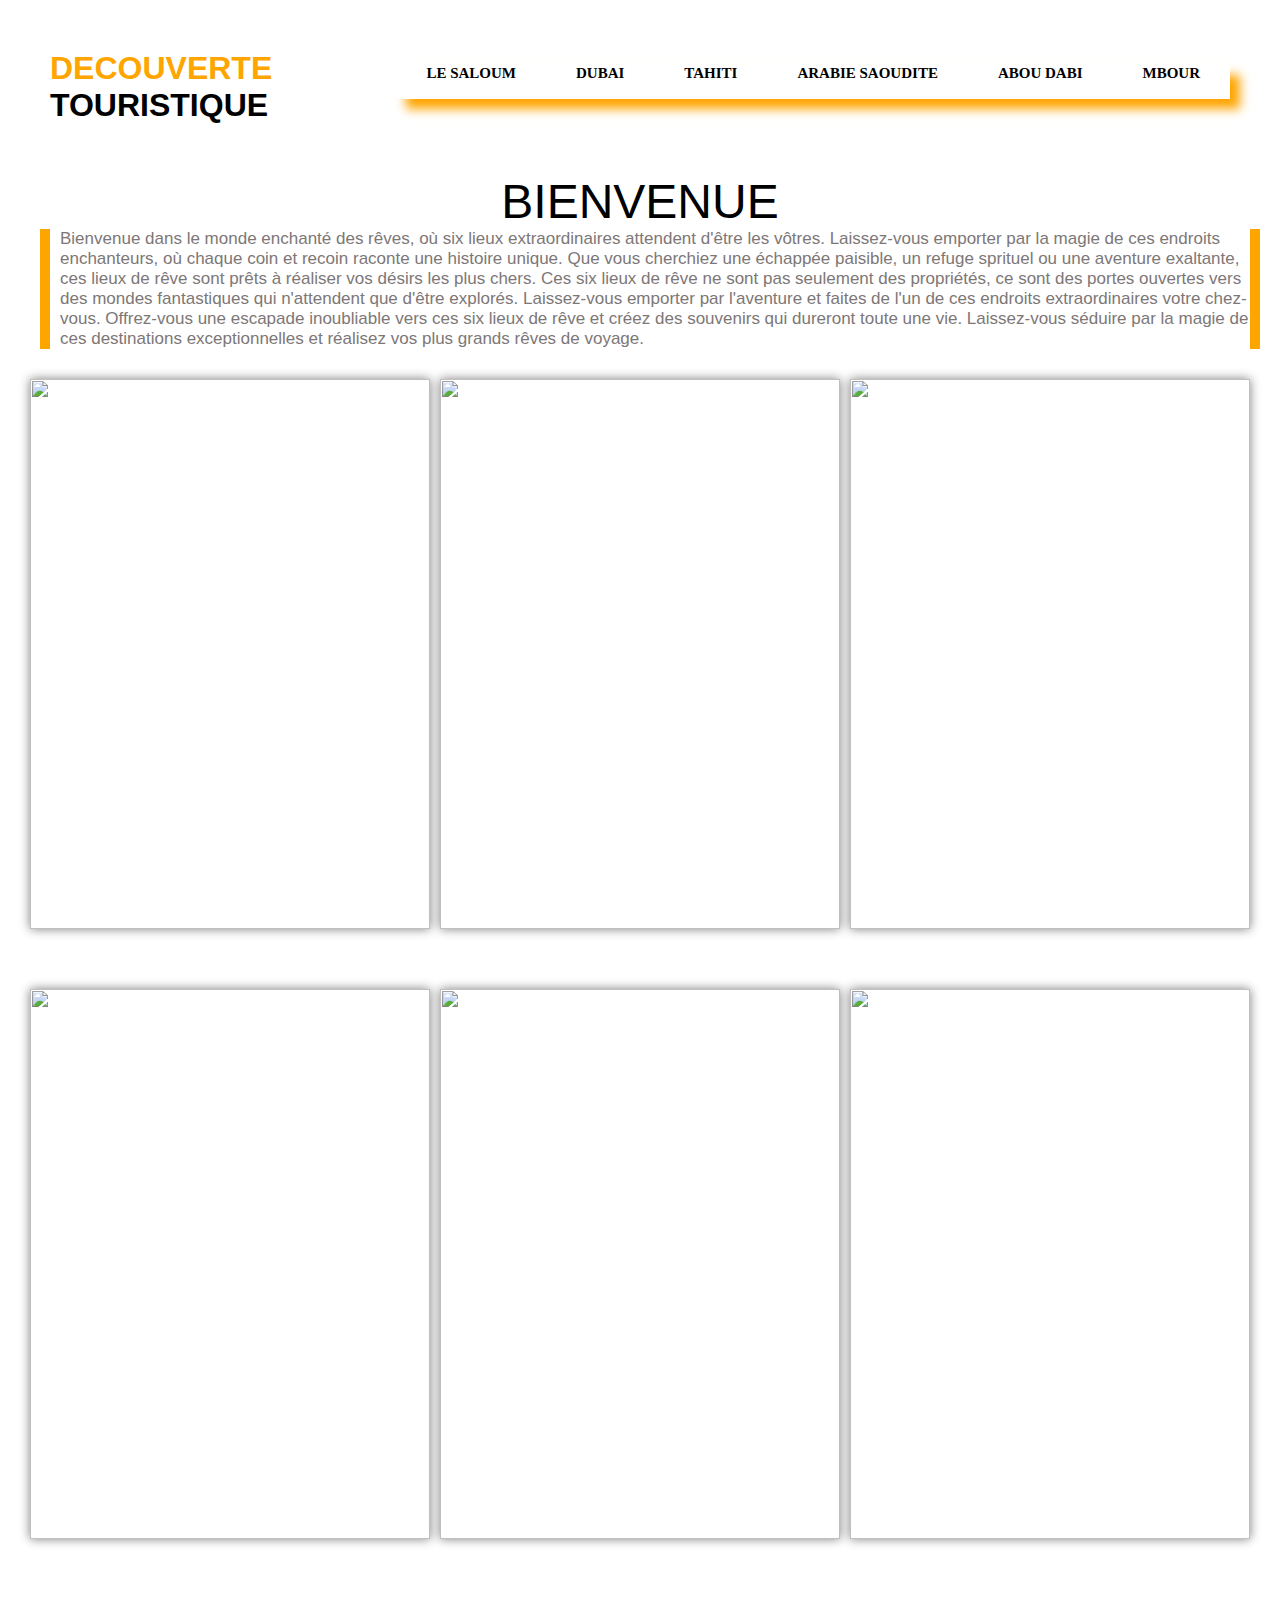
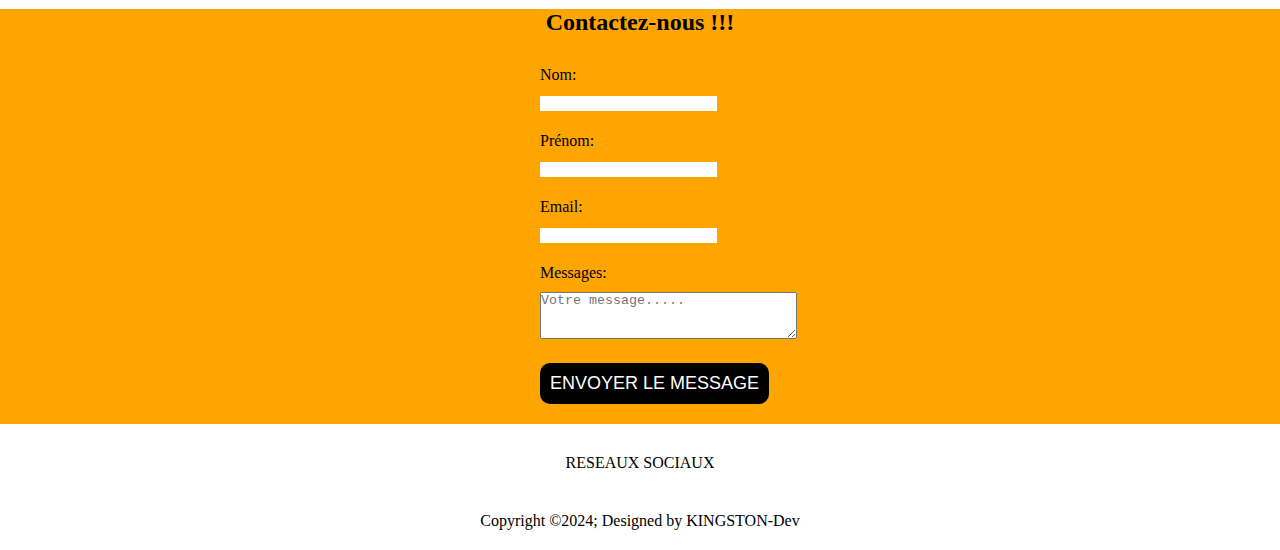
==== index.html @ e066a93c "Update index.html" ====
<!DOCTYPE html>
<html lang="en">
<head>
    <meta charset="UTF-8">
    <meta name="viewport" content="width=device-width, initial-scale=1.0">
    <title>index</title>
    <link rel="stylesheet" href="https://cdnjs.cloudflare.com/ajax/libs/font-awesome/6.5.1/css/all.min.css" 
    integrity="sha512-DTOQO9RWCH3ppGqcWaEA1BIZOC6xxalwEsw9c2QQeAIftl+Vegovlnee1c9QX4TctnWMn13TZye+giMm8e2LwA==" 
    crossorigin="anonymous" referrerpolicy="no-referrer" />
    <link rel="stylesheet" href="style.css">
</head>
<body>
    <header class="navbar">
        <a href="index.html" class="logo">DECOUVERTE <br/> <span class="TOURISTIQUE">TOURISTIQUE</span></a>
        <div class="navlink">
            <ul>
                <li>
                    <a href="saloum.html" class="link">LE SALOUM</a>
                </li>
                <li>
                    <a href="Dubai.html" class="link">DUBAI</a>
                </li>
                <li>
                    <a href="Tahiti.html" class="link">TAHITI</a>
                </li>
                <li>
                    <a href="Arabie Saoudite.html" class="link">ARABIE SAOUDITE</a>
                </li>
                <li>
                    <a href="Abu Dabi.html" class="link">ABOU DABI</a>
                </li>
                <li>
                    <a href="Mbour.html" class="link">MBOUR</a>
                </li>
            </ul>
        </div>
    </header>
    <main>
        <div class="navtext">BIENVENUE</div>
        <div class="welcometexte">
            <div class="barre2"></div>
            <div class="texte">
                <p>Bienvenue dans le monde enchanté des rêves, où six lieux extraordinaires attendent d'être les vôtres. 
                    Laissez-vous emporter par la magie de ces endroits enchanteurs, 
                    où chaque coin et recoin raconte une histoire unique. 
                    Que vous cherchiez une échappée paisible, 
                    un refuge sprituel ou une aventure exaltante, 
                    ces lieux de rêve sont prêts à réaliser vos désirs les plus chers. 
                    Ces six lieux de rêve ne sont pas seulement des propriétés, 
                    ce sont des portes ouvertes vers des mondes fantastiques qui n'attendent que d'être explorés. 
                    Laissez-vous emporter par l'aventure et faites de l'un de ces endroits extraordinaires votre chez-vous. 
                    Offrez-vous une escapade inoubliable vers ces six lieux de rêve et créez des souvenirs qui dureront toute une vie. 
                    Laissez-vous séduire par la magie de ces destinations exceptionnelles et réalisez vos plus grands rêves de voyage.
                </p>    
            </div>
            <div class="barre3"></div>
        </div>
        <div class="photo">
            <div class="grid">
                <div>
                    <img src="Indice/A beautiful day.jpeg" class="photo1" alt="">
                    <div class="content">
                        <h2>ABOU DABI</h2>
                        <p>Abou Dabi, capitale des Émirats arabes unis, est située sur une île du golfe Arabo-Persique. 
                            Son rôle dans l'exportation de pétrole et le commerce se reflète dans les tours modernes 
                            et les immenses centres commerciaux de son paysage urbain, 
                            notamment l'Abu Dhabi Mall et le Marina Mall. 
                            Abritée sous des dômes en marbre blanc, 
                            la vaste mosquée Cheikh Zayed offre un grand tapis persan, 
                            des lustres en cristal et une capacité de 41 000 fidèles.
                        </p>
                        <button>
                            <a href="Abu Dabi.html" class="btn"><strong>Voir Plus</strong></a>
                        </button>
                    </div>
                </div>
                <div>
                    <img src="Images et videos/Index/Dubai cityscape.jpeg" alt="">
                    <div class="content2">
                        <h2>DUBAI</h2>
                        <p>Dubaï est une ville et un émirat des Émirats arabes unis réputé pour son shopping de luxe, 
                            son architecture ultramoderne et sa vie nocturne animée. La Burj Khalifa, tour de 830 mètres de haut, 
                            domine le paysage urbain parsemé de gratte-ciel. 
                            À son pied, la fontaine de Dubaï présente des jets et des lumières synchronisés avec de la musique. 
                            Atlantis, The Palm est un hôtel comprenant parcs aquatiques avec animaux marins situé au large, 
                            sur des îles artificielle.
                        </p>
                        <button>
                            <a href="Dubai.html" class="btn"><strong>Voir Plus</strong></a>
                        </button>
                    </div>
                </div>
                <div>
                    <img src="Images et videos/Index/Le Saly Hotel & Hotel Club Filaos.jpeg" alt="">
                        <div class="content3">
                            <h2>MBOUR</h2>
                            <p>Mbour, ou M'bour, est une ville de l'Ouest du Sénégal, 
                                située sur la Petite-Côte, à environ 80 km au sud de Dakar et limitrophe de la station balnéaire de Saly. 
                                Elle est le chef-lieu du département de M'bour.
                            </p>
                            <button>
                                <a href="Mbour.html" class="btn"><strong>Voir Plus</strong></a>
                            </button>
                        </div>
                </div>
            </div>
            <div class="grid">
                    <img src="Images et videos/Index/Nuku Hiva, Tahiti, French Polynesia.jpeg" alt="">
                        <div class="content4">
                            <h2>TAHITI</h2>
                            <p>
                                Tahiti est la plus grande île de la Polynésie française, archipel du sud de l'océan Pacifique. 
                                En forme de 8, elle est composée de deux parties : 
                                Tahiti Nui (la plus grande section située à l'ouest) et Tahiti Iti (la péninsule à l'est). 
                                Avec ses plages de sable noir, ses lagons, ses chutes d'eau et ses 2 volcans éteints, 
                                l'île est une destination populaire pour les vacances. 
                                ²Découverte par le capitaine James Cook au XVIIIe siècle, 
                                elle apparaît sur de nombreux tableaux du peintre français Paul Gauguin.
                            </p>
                            <button>
                                <a href="Tahiti.html" class="btn"><strong>Voir Plus</strong></a>
                            </button>
                        </div>
                <div>
                    <img src="Images et videos/Index/Places to visit in Saudi Arabia - 15-day itinerary - Against the Compass.jpeg" alt="">
                    <div class="content5">
                        <h2>ARABIE SAOUDITE</h2>
                        <p>
                            L'Arabie saoudite est un pays désertique qui inclut la majeure partie de la péninsule arabique. 
                            Il est bordé par la mer Rouge et le golfe Persique (Arabique). Berceau de l'Islam, le pays comprend les 2 mosquées les plus sacrées de cette religion : 
                            la Masjid al-Harâm, à La Mecque, destination du pèlerinage annuel du hadj, et l'Al-Masjid Al-Nabawi, à Médine, où repose le prophète Mohammed. 
                            Riyad, la capitale, est une métropole dotée de nombreux gratte-cie
                        </p>
                        <button>
                            <a href="Arabie Saoudite.html" class="btn"><strong>Voir Plus</strong></a>
                        </button>
                    </div>
                </div>
                <div>
                    <img src="Images et videos/Index/Photo by Anton Lecock on Unsplash.jpeg" alt="">
                    <div class="content6">
                        <h2>LE SALOUM</h2>
                        <p>
                            La région naturelle du Sine-Saloum se trouve au Sénégal, au nord de l'enclave gambienne et au sud de la Petite-Côte. 
                            Le parc national du Sine-Saloum s'étend autour du delta formé par la confluence des fleuves Sine et Saloum, 
                            et des bras de mer d'eau salée qui s'étendent dans les terres intérieures.
                        </p>
                        <button>
                            <a href="saloum.html" class="btn"><strong>Voir Plus</strong></a>
                        </button>
                    </div>
                </div>
            </div>
        </div>
    </main>
    <footer>
        <div class="Formulaire">
            <h2 class="enteteform">Contactez-nous !!!</h2>
            <form action="">
                <div class="divsecond">
                    <label for="">Nom:</label>
                    <input type="text" required>
                </div>
                <div class="divsecond">
                    <label for="">Prénom:</label>
                    <input type="text" required>
                </div>
                <div class="divsecond">
                    <label for="">Email:</label>
                    <input type="email" name="" id="" required>
                </div>
                <div class="divsecond"> 
                    <label for="">Messages:</label>
                    <textarea name="" id="" cols="30" rows="3" placeholder="Votre message....." required></textarea>
                </div>
                <div class="divsecond">
                    <input type="submit" value="ENVOYER LE MESSAGE" class="btnsubmit">
                </div>
            </form>
        </div>
        <div class="contenu-footer">
            <p><span>RESEAUX SOCIAUX</span></p>
            <div class="iconreseauxsociaux">
                <a href=""><i class="fa-brands fa-facebook"></i></a>
                <a href=""><i class="fa-brands fa-instagram"></i></a>
                <a href=""><i class="fa-brands fa-linkedin"></i></a>
            </div>
            <div class="footer">
                <p>
                    Copyright &copy;2024; Designed by <span>KINGSTON-Dev</span>
                </p>
            </div>
        </div>

    </footer>
</body>
</html>
---- style.css ----
*{
    list-style-type: none;
    text-decoration: none;
    margin: 0;
    padding: 0;
}
body{
    background-color: white;
}
.navbar .navlink ul {
    display: flex;
}
.navbar {
    display:flex;
    padding:50px;
    justify-content: space-between;
    width:auto;
    box-sizing: border-box;
}
.navbar .navlink ul li {
    margin: 0 30px;
}
.navlink {
    margin-top: 15px;
    margin-bottom: 25px;
    font-size: 15px;
    box-shadow: 10px 10px 10px orange;
}
.logo{
    font-size: 2em;
    font-weight: bold;
    color:orange;
    font-family: "Prompt",Sans-serif;
}

.TOURISTIQUE{
    color: black;
    font-family: "Prompt",Sans-serif;
}
header a{
    color: black;
}
.navbar ul{
    font-weight: bold;

}
.navtext{
    font-size: 3em;
    font-weight: normal;
    color:black;
    text-align: center;
    font-family: "Prompt",Sans-serif;
}
.link::after {
    content:" ";
    display: block;
    width: 100%;
    height: 5px;
    background-color: orange;
    transform:scale(0);
    transition: transform 0.2s ease-in-out;
}
.link:hover::after{
    transform: scale(1);
}
.grid { 
    display:flex;
    justify-content: center;
    padding-top: 30px;
    gap: 10px;
    border-radius: 20px;
    padding-bottom: 30px;

}
img { 
    width: 400px;
    height: 550px;
    object-fit: cover;
    box-shadow: 0 0 10px gray;
    display: block;
}

.btn{
    color:black;

}
.welcometexte {
    display: flex;
    margin-left: 40px;
    margin-right: 20px;
    font-family: "Prompt",Sans-serif;
}
.barre2 {
    height: 110px;
    border: solid 5px orange;
}
.barre3 {
    height: 110px;
    border: solid 5px orange;
}
.texte {
     margin-left: 10px;
     font-size: 17px;
     color: rgb(125, 119, 119);
}
/* pour image 1 */
.content {
    width: 400px;
    height: 550px;
    top: 275px;
    left: 21px;
    position:absolute;
    background-color: rgb(0,0,0,0.6);
    display: flex;
    justify-content: center;
    align-items: center;
    flex-direction: column;
    opacity: 0;
    transition: 0.6s;
    margin-top: 100px;
    
}
.content h2  {
    font-size: 45px;
    color: wheat;
    margin-bottom: 15px;
    background: none;
}
.content p {
    font-size: 19px;
    color: aliceblue;
    background: none;
    margin-left: 10px;
    margin-bottom: 40px;
}
.content:hover {
    opacity: 1;
}
.content > *{
    transform: translateY(25px);
    transition: transform 0.6s;
}
.content:hover > *{
    transform: translateY(0px);
}

/* pour image 2 */
.content2 {
    width: 400px;
    height: 550px;
    top: 377px;
    left: 432px;
    position:absolute;
    background-color: rgb(0,0,0,0.6);
    display: flex;
    justify-content: center;
    align-items: center;
    flex-direction: column;
    opacity: 0;
     transition: 0.6s;
 }
.content2 h2 {
    font-size: 45px;
    color: wheat;
    margin-bottom: 15px;
    background: none;
}
.content2 p {
    font-size: 19px;
    color: aliceblue;
    background: none;
    margin-left: 10px;
    margin-bottom: 40px;
}
.content2:hover {
    opacity: 1;
}
.content2 > *{
    transform: translateY(25px);
    transition: transform 0.6s;
}
.content2:hover > *{
    transform: translateY(0px);
}

/* Pour image 3 */
.content3 {
    width: 400px;
    height: 550px;
    top: 377px;
    left: 842px;
    position:absolute;
    background-color: rgb(0,0,0,0.6);
    display: flex;
    justify-content: center;
    align-items: center;
    flex-direction: column;
    opacity: 0;
    transition: 0.6s;
 }
.content3 h2 {
    font-size: 45px;
    color: wheat;
    margin-bottom: 15px;
    background: none;
}
.content3 p {
    font-size: 19px;
    color: aliceblue;
    background: none;
    margin-left: 10px;
    margin-bottom: 40px;
}
.content3:hover {
    opacity: 1;
}
.content3 > *{
    transform: translateY(25px);
    transition: transform 0.6s;
}
.content3:hover > *{
    transform: translateY(0px);
}

/* Pour image 4 */
.content4 {
    width: 400px;
    height: 550px;
    top: 988px;
    left: 21px;
    position:absolute;
    background-color: rgb(0,0,0,0.6);
    display: flex;
    justify-content: center;
    align-items: center;
    flex-direction: column;
    opacity: 0;
    transition: 0.6s;
 }
.content4 h2 {
    font-size: 45px;
    color: wheat;
    margin-bottom: 15px;
    background: none;
}
.content4 p {
    font-size: 19px;
    color: aliceblue;
    background: none;
    margin-left: 10px;
    margin-bottom: 40px;
}
.content4:hover {
    opacity: 1;
}
.content4 > *{
    transform: translateY(25px);
    transition: transform 0.6s;
}
.content4:hover > *{
    transform: translateY(0px);
}

/* Pour image 5 */
.content5 {
    width: 400px;
    height: 550px;
    top: 988px;
    left: 432px;
    position:absolute;
    background-color: rgb(0,0,0,0.6);
    display: flex;
    justify-content: center;
    align-items: center;
    flex-direction: column;
    opacity: 0;
    transition: 0.6s;
 }
.content5 h2 {
    font-size: 45px;
    color: wheat;
    margin-bottom: 15px;
    background: none;
    text-align: center;
}
.content5 p {
    font-size: 19px;
    color: aliceblue;
    background: none;
    margin-left: 10px;
    margin-bottom: 40px;
}
.content5:hover {
    opacity: 1;
}
.content5 > *{
    transform: translateY(25px);
    transition: transform 0.6s;
}
.content5:hover > *{
    transform: translateY(0px);
}

/* Pour image 6 */
.content6 {
    width: 400px;
    height: 550px;
    top: 988px;
    left: 842px;
    position:absolute;
    background-color: rgb(0,0,0,0.6);
    display: flex;
    justify-content: center;
    align-items: center;
    flex-direction: column;
    opacity: 0;
    transition: 0.6s;
 }
.content6 h2 {
    font-size: 45px;
    color: wheat;
    margin-bottom: 15px;
    background: none;
}
.content6 p {
    font-size: 19px;
    color: aliceblue;
    background: none;
    margin-left: 10px;
    margin-bottom: 40px;
}
.content6:hover {
    opacity: 1;
}
.content6 > *{
    transform: translateY(25px);
    transition: transform 0.6s;
}
.content6:hover > *{
    transform: translateY(0px);
}

.contenu-footer {
    text-align: center;
}
.iconreseauxsociaux { 
    margin-top: 20px;
    margin-bottom: 20px;
}
.footer{
    padding: 20px;
    background:none;
}
form {
    width: 200px;
    margin: 30px; 
    display: flex;
    margin-left: auto;
    margin-right: auto;
    flex-direction: column;
 }

 
 label{
    margin-bottom: 10px;
    display: block;
    background-color: orange;
     }
.enteteform {
    color:black;
    text-align: center;
    background-color: orange;


}
.Formulaire {
    margin-top: 40px;
    width: 100%;
    background-color: orange;

}
.divsecond {
    background-color: orange;
    padding-bottom: 20px;
}
input {
    border: 0;
}
.btnsubmit {
    border-radius: 10px;
    padding: 10px;
    background-color: black;
    font-size: large;
    color: white;
}







/* style page 1 saloum */


/* style navbar saloum.html */

.link1 {
    color: orange;
    font-style: bold;
}


/* style main */



.titre{
    color:wheat;
    text-align: center;
    padding-top: 100px;
    font-size: 5em;
}
.box1 {
      height: 300px;
      width: 95%;
      box-shadow: 0 0 20px orange;
      background-size: cover;
      background-position:center;
      margin-left:auto;
      margin-right:auto; 
      border-radius: 10px; 
      background-image:url(https://as1.ftcdn.net/v2/jpg/04/55/00/92/1000_F_455009281_TWt0aPhElDmUBmgI645hb6D9dikEoTwe.jpg);
}
.welcometexte1 {
    padding-top: 40px;
      display: flex;
      margin-left: 30px;
      margin-right: 30px;
      font-family: "Prompt",Sans-serif;
      margin-top: 30px;
}
 .barre4 {
      height: 145px;
      border: solid 5px orange; 
       }
.texte1 {
       margin-left: 10px;
       font-size: 17px;
       color:black;
}
.boxvideos1{
    padding-top: 50px;
      display: flex;
    padding-bottom: 100px;
}
.boxtexte1{
      font-size: 20px;
      margin-left: 30px;
      margin-right: 30px;
      margin-top: 30px;
      padding-top:40px;
      padding-bottom: 0px;
      padding-left: 10px;
      padding-right: 10px;
      font-family: "Prompt",Sans-serif;
      background-color: orange;
      border-radius: 10px;
      box-shadow: 0 0 20px;
  
}
video{
      margin-top: 30px;
      max-width: 600px;
      width: 700px;
      box-shadow: 0 0 20px;
      border-radius: 10px;
}



/* Style Page 2  */

.box2 {
    height: 300px;
    width: 95%;
    box-shadow: 0 0 20px orange;
    background-size: cover;
    background-position:bottom;
    margin-left:auto;
    margin-right:auto; 
    border-radius: 10px; 
    background-image: url(https://w.forfun.com/fetch/8a/8af5b1c7c1cd01a9788f42b580a85433.jpeg);
}


.titre2{
    color:wheat;
    text-align: center;
    padding-top: 100px;
    font-size: 7em;
}
.box3 {
    display: flex;
}
.boximg3 {
     box-shadow: 0 0 20px black; 
    border-radius: 20px; 
    object-fit: cover; 
    margin-left: 20px;

}
.boxtexte3{
    font-size: 20px;
    margin-left: 50px;
    margin-right: 30px;
    padding-top:40px;
    padding-bottom: 0px;
    padding-left: 10px;
    padding-right: 10px;
    font-family: "Prompt",Sans-serif;
    background-color: orange;
    border-radius: 10px;
    box-shadow: 0 0 20px;
}

/* Style Page 3 */

.box4 {
    height: 300px;
    width: 95%;
    box-shadow: 0 0 20px orange;
    background-size: cover;
    background-position:center;
    margin-left:auto;
    margin-right:auto; 
    border-radius: 10px; 
    background-image: url(https://lisahomsy.com/wp-content/uploads/2018/11/DJI_0133-1440x959.jpg);

}

/* style page 4 */

.box5 {
    height: 300px;
    width: 95%;
    box-shadow: 0 0 20px orange;
    background-size: cover;
    background-position:bottom;
    margin-left:auto;
    margin-right:auto; 
    border-radius: 10px; 
    background-image: url(https://upload.wikimedia.org/wikipedia/commons/thumb/0/0d/Flag_of_Saudi_Arabia.svg/1200px-Flag_of_Saudi_Arabia.svg.png);

}

/* Style Page 5 */

.box6 {
    height: 300px;
    width: 95%;
    box-shadow: 0 0 20px orange;
    background-size: cover;
    background-position:bottom;
    margin-left:auto;
    margin-right:auto; 
    border-radius: 10px; 
    background-image: url(https://i.pinimg.com/originals/e8/0b/e5/e80be5543b55d72c0aad16faf14bcfc7.jpg);

}

   /* style page 6 */


.box7 {
    height: 300px;
    width: 95%;
    box-shadow: 0 0 20px orange;
    background-size: cover;
    background-position:bottom;
    margin-left:auto;
    margin-right:auto; 
    border-radius: 10px; 
    background-image: url(https://techafrique.startupbrics.com/wp-content/uploads/2016/04/senegal-pirogues.jpg);

}
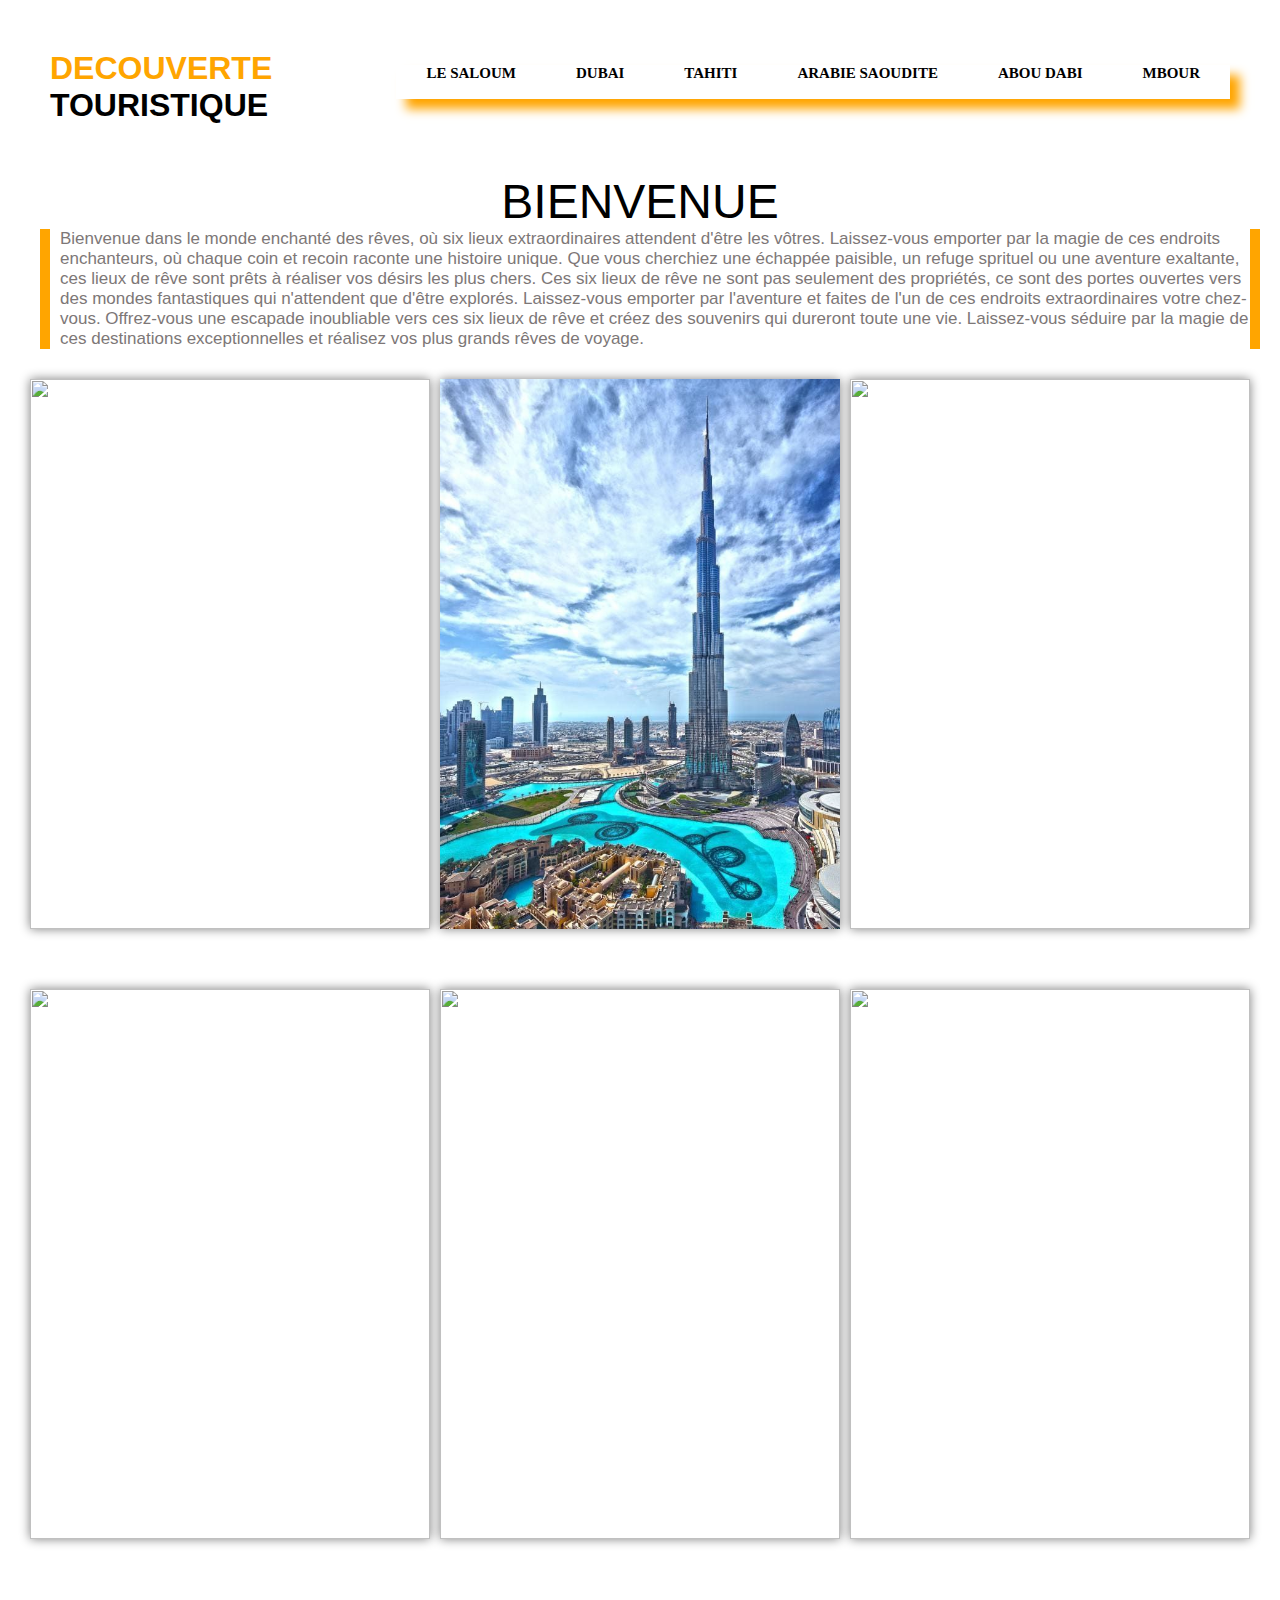
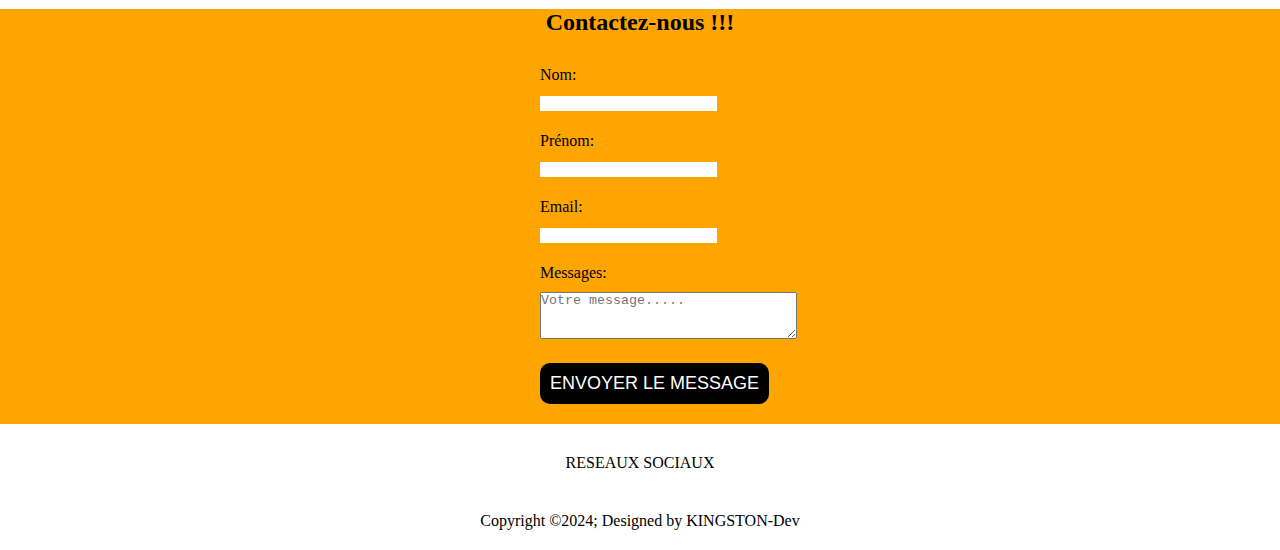
==== commit 586ddd9e: "Update index.html" ====
--- a/index.html
+++ b/index.html
@@ -75,7 +75,7 @@
                     </div>
                 </div>
                 <div>
-                    <img src="Images et videos/Index/Dubai cityscape.jpeg" alt="">
+                    <img src="Index/Dubai cityscape.jpeg" alt="">
                     <div class="content2">
                         <h2>DUBAI</h2>
                         <p>Dubaï est une ville et un émirat des Émirats arabes unis réputé pour son shopping de luxe, 
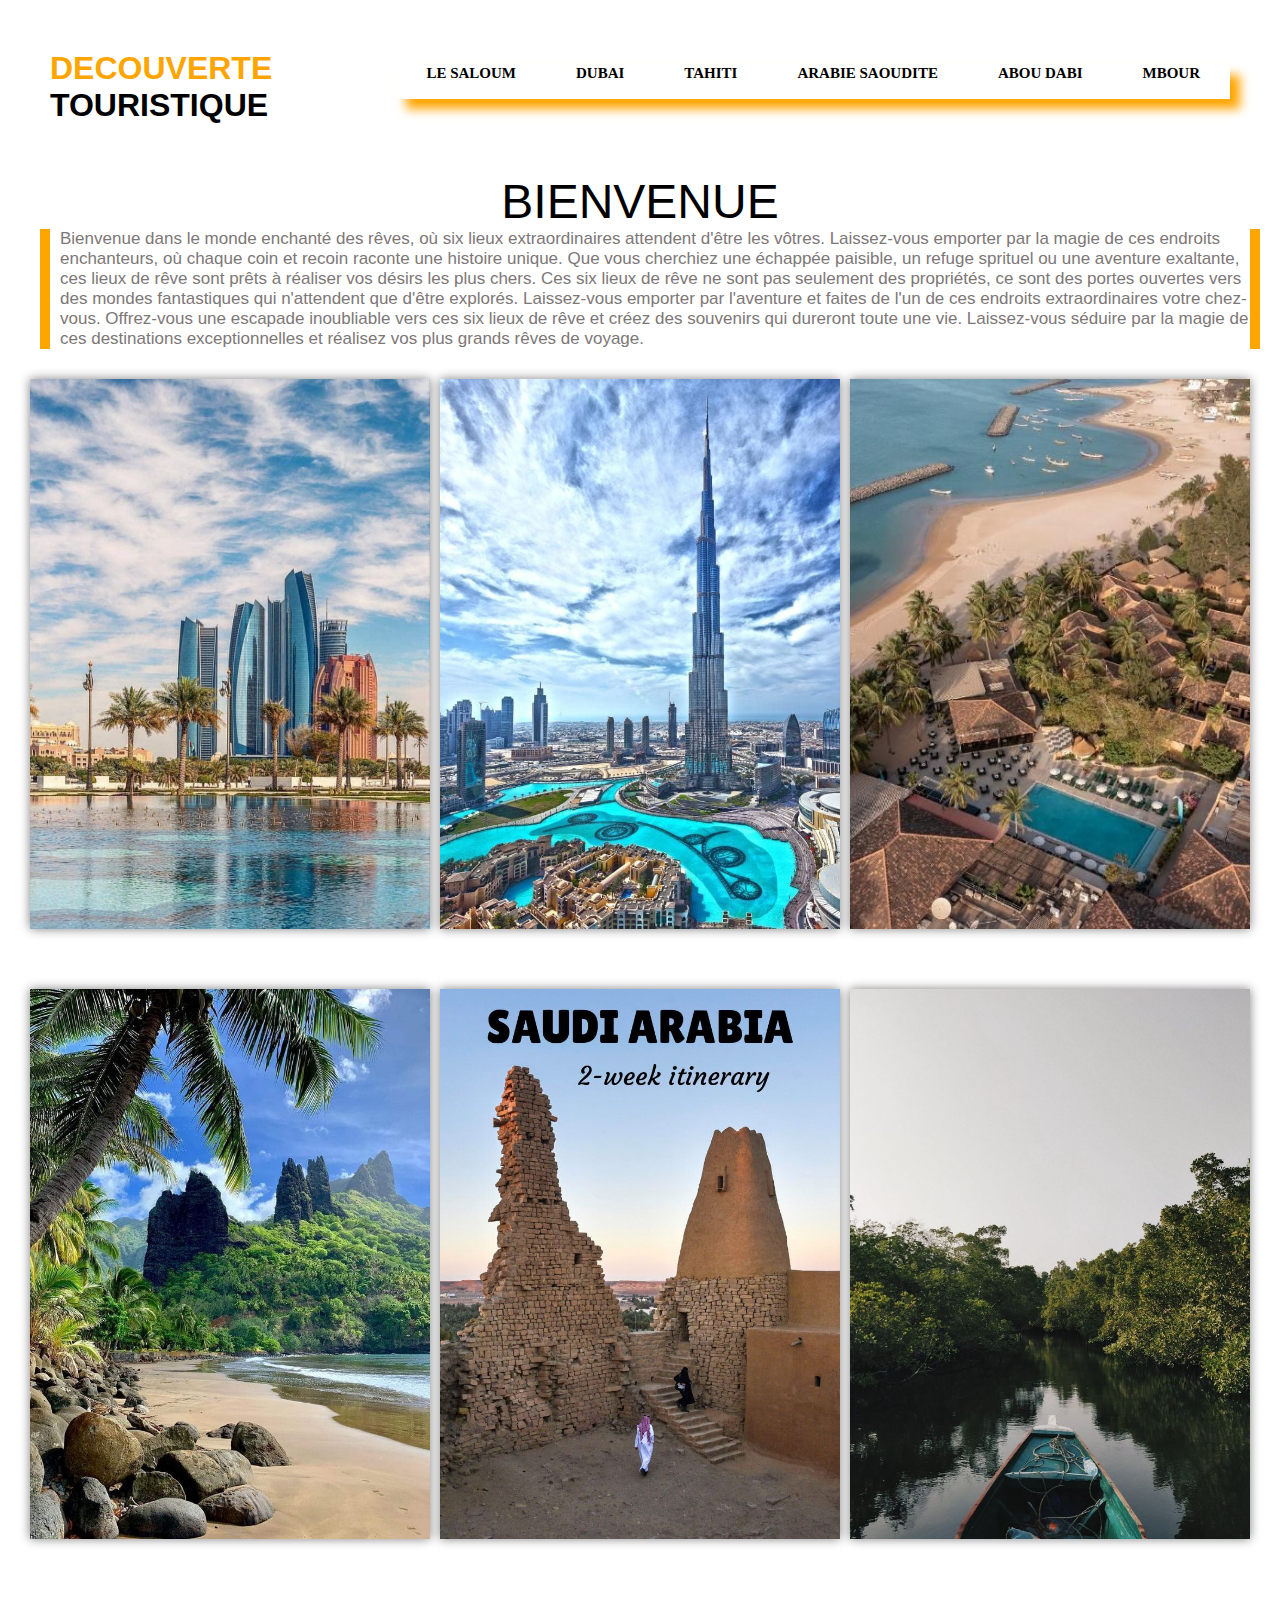
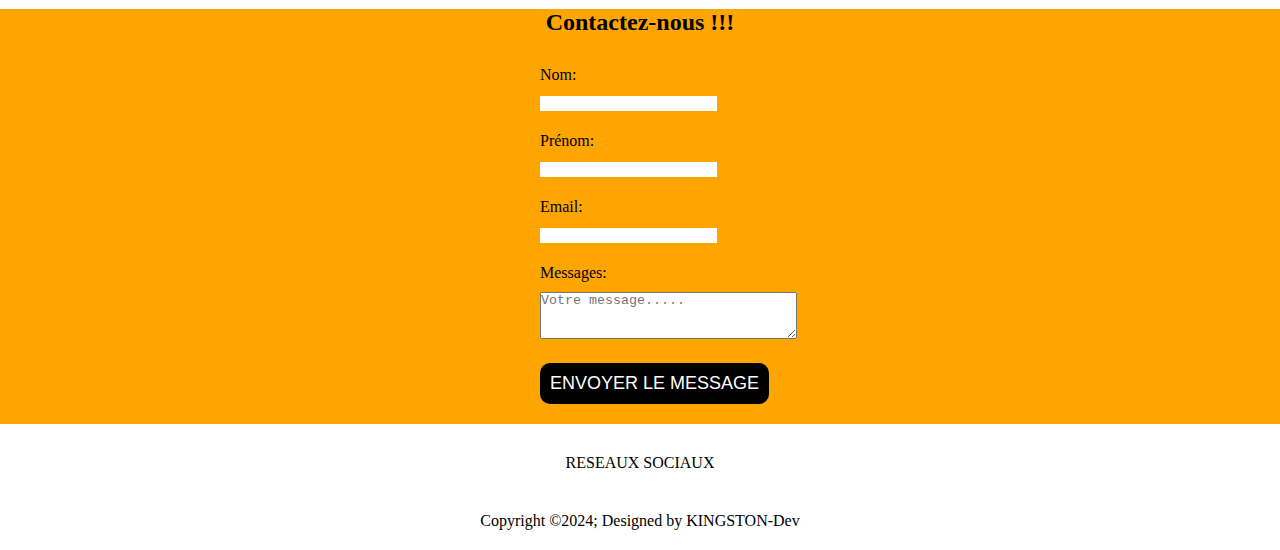
==== commit 9a342efb: "Update index.html" ====
--- a/index.html
+++ b/index.html
@@ -58,7 +58,7 @@
         <div class="photo">
             <div class="grid">
                 <div>
-                    <img src="Indice/A beautiful day.jpeg" class="photo1" alt="">
+                    <img src="Index/A beautiful day.jpeg" class="photo1" alt="">
                     <div class="content">
                         <h2>ABOU DABI</h2>
                         <p>Abou Dabi, capitale des Émirats arabes unis, est située sur une île du golfe Arabo-Persique. 
@@ -91,7 +91,7 @@
                     </div>
                 </div>
                 <div>
-                    <img src="Images et videos/Index/Le Saly Hotel & Hotel Club Filaos.jpeg" alt="">
+                    <img src="Index/Le Saly Hotel & Hotel Club Filaos.jpeg" alt="">
                         <div class="content3">
                             <h2>MBOUR</h2>
                             <p>Mbour, ou M'bour, est une ville de l'Ouest du Sénégal, 
@@ -105,7 +105,7 @@
                 </div>
             </div>
             <div class="grid">
-                    <img src="Images et videos/Index/Nuku Hiva, Tahiti, French Polynesia.jpeg" alt="">
+                    <img src="Index/Nuku Hiva, Tahiti, French Polynesia.jpeg" alt="">
                         <div class="content4">
                             <h2>TAHITI</h2>
                             <p>
@@ -122,7 +122,7 @@
                             </button>
                         </div>
                 <div>
-                    <img src="Images et videos/Index/Places to visit in Saudi Arabia - 15-day itinerary - Against the Compass.jpeg" alt="">
+                    <img src="Index/Places to visit in Saudi Arabia - 15-day itinerary - Against the Compass.jpeg" alt="">
                     <div class="content5">
                         <h2>ARABIE SAOUDITE</h2>
                         <p>
@@ -137,7 +137,7 @@
                     </div>
                 </div>
                 <div>
-                    <img src="Images et videos/Index/Photo by Anton Lecock on Unsplash.jpeg" alt="">
+                    <img src="Index/Photo by Anton Lecock on Unsplash.jpeg" alt="">
                     <div class="content6">
                         <h2>LE SALOUM</h2>
                         <p>
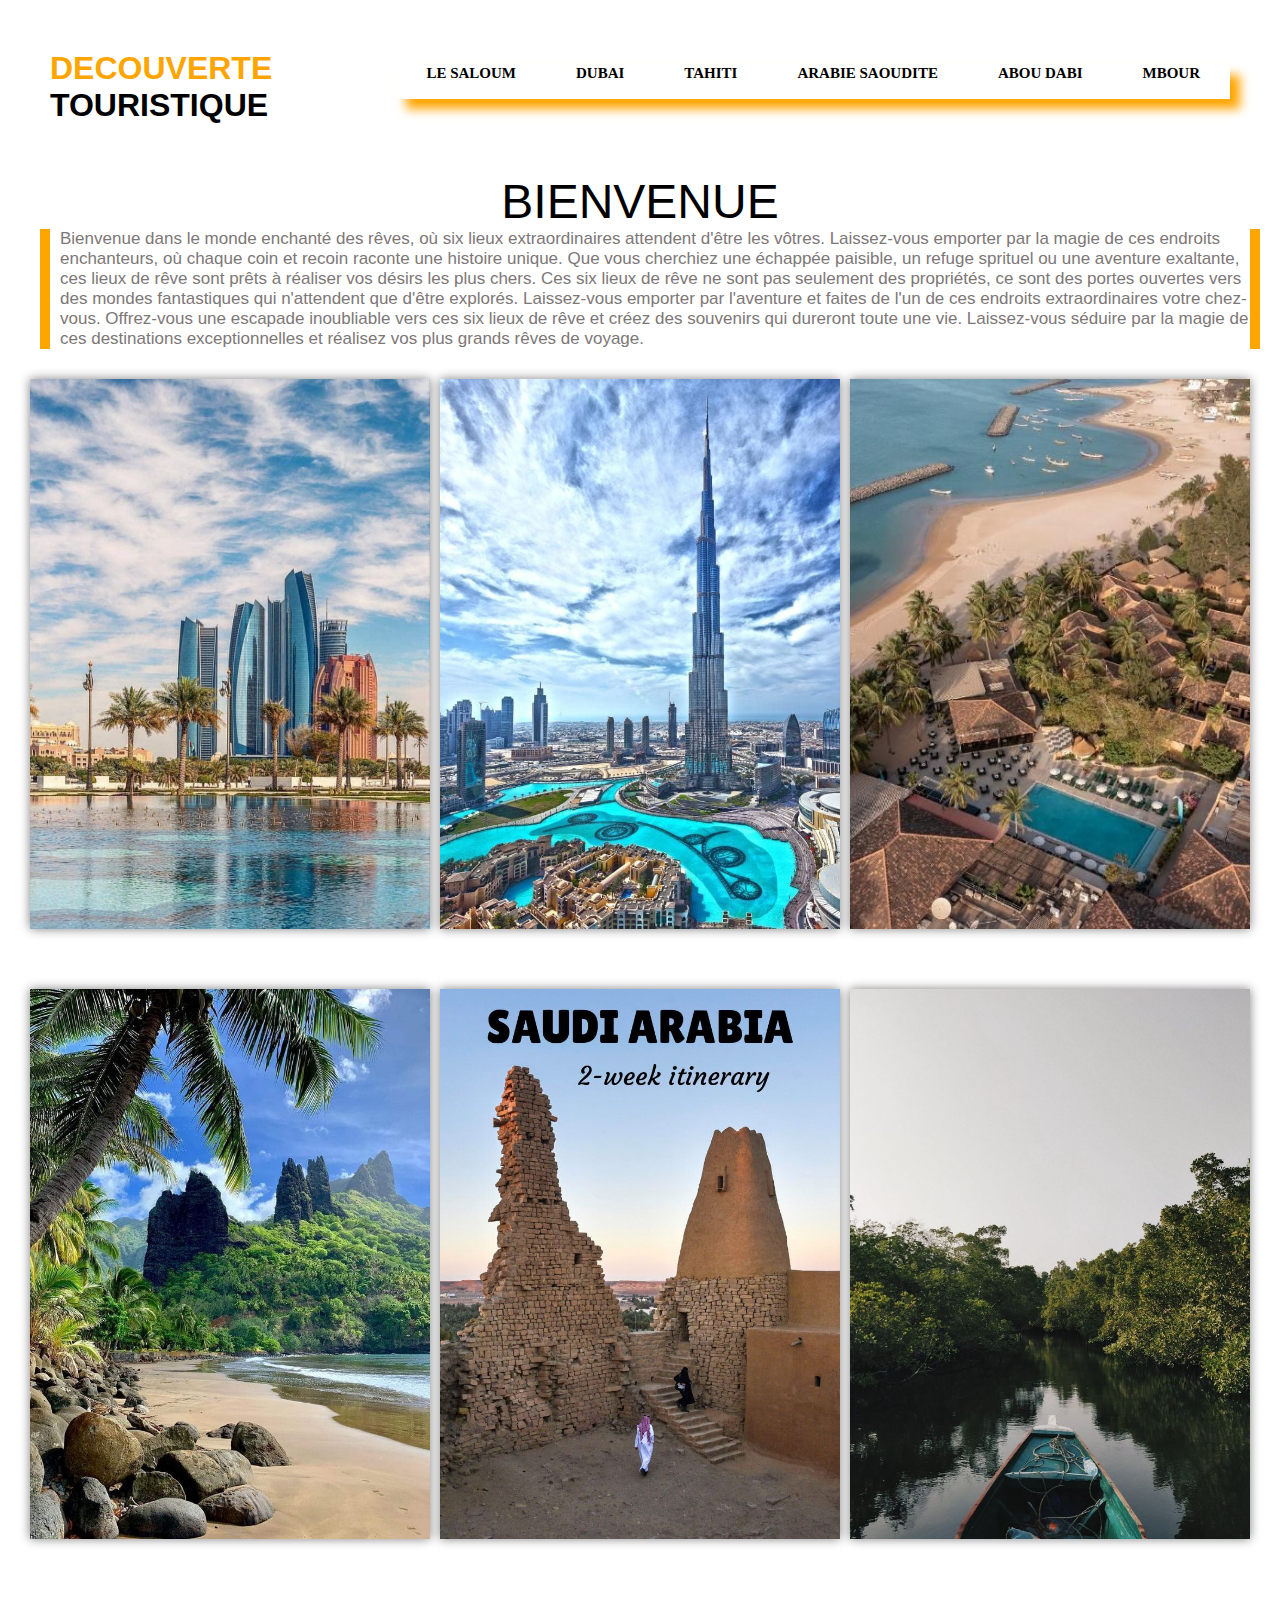
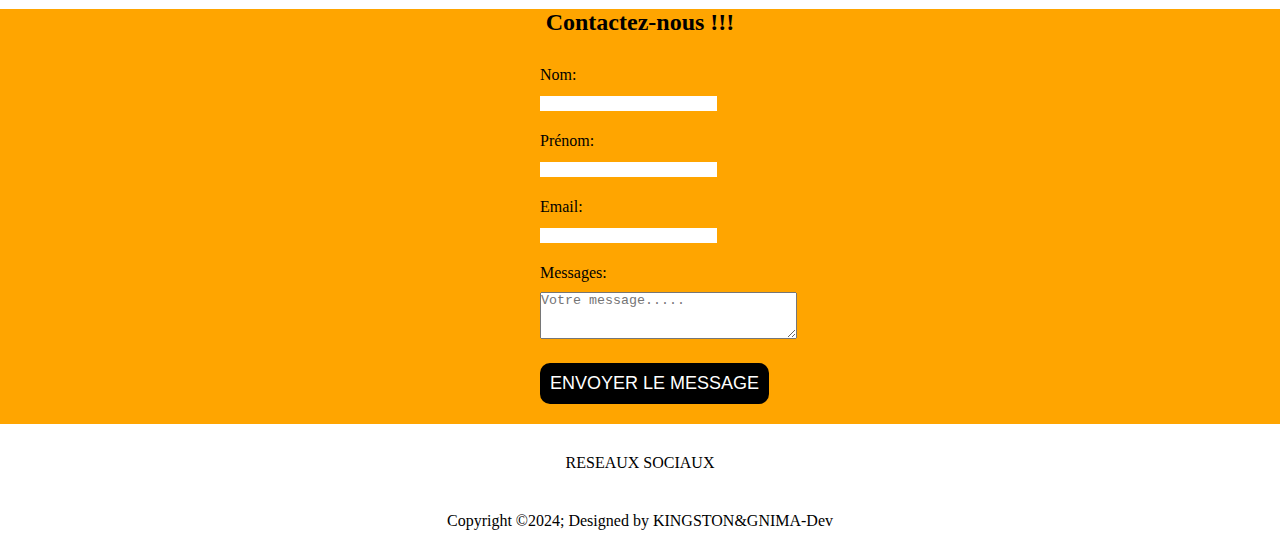
==== commit bb93af22: "Update index.html" ====
--- a/index.html
+++ b/index.html
@@ -187,7 +187,7 @@
             </div>
             <div class="footer">
                 <p>
-                    Copyright &copy;2024; Designed by <span>KINGSTON-Dev</span>
+                    Copyright &copy;2024; Designed by <span>KINGSTON&GNIMA-Dev</span>
                 </p>
             </div>
         </div>
--- a/style.css
+++ b/style.css
@@ -469,7 +469,7 @@
       box-shadow: 0 0 20px;
   
 }
-video{
+iframe{
       margin-top: 30px;
       max-width: 600px;
       width: 700px;
@@ -583,4 +583,4 @@
     border-radius: 10px; 
     background-image: url(https://techafrique.startupbrics.com/wp-content/uploads/2016/04/senegal-pirogues.jpg);
 
-}+}
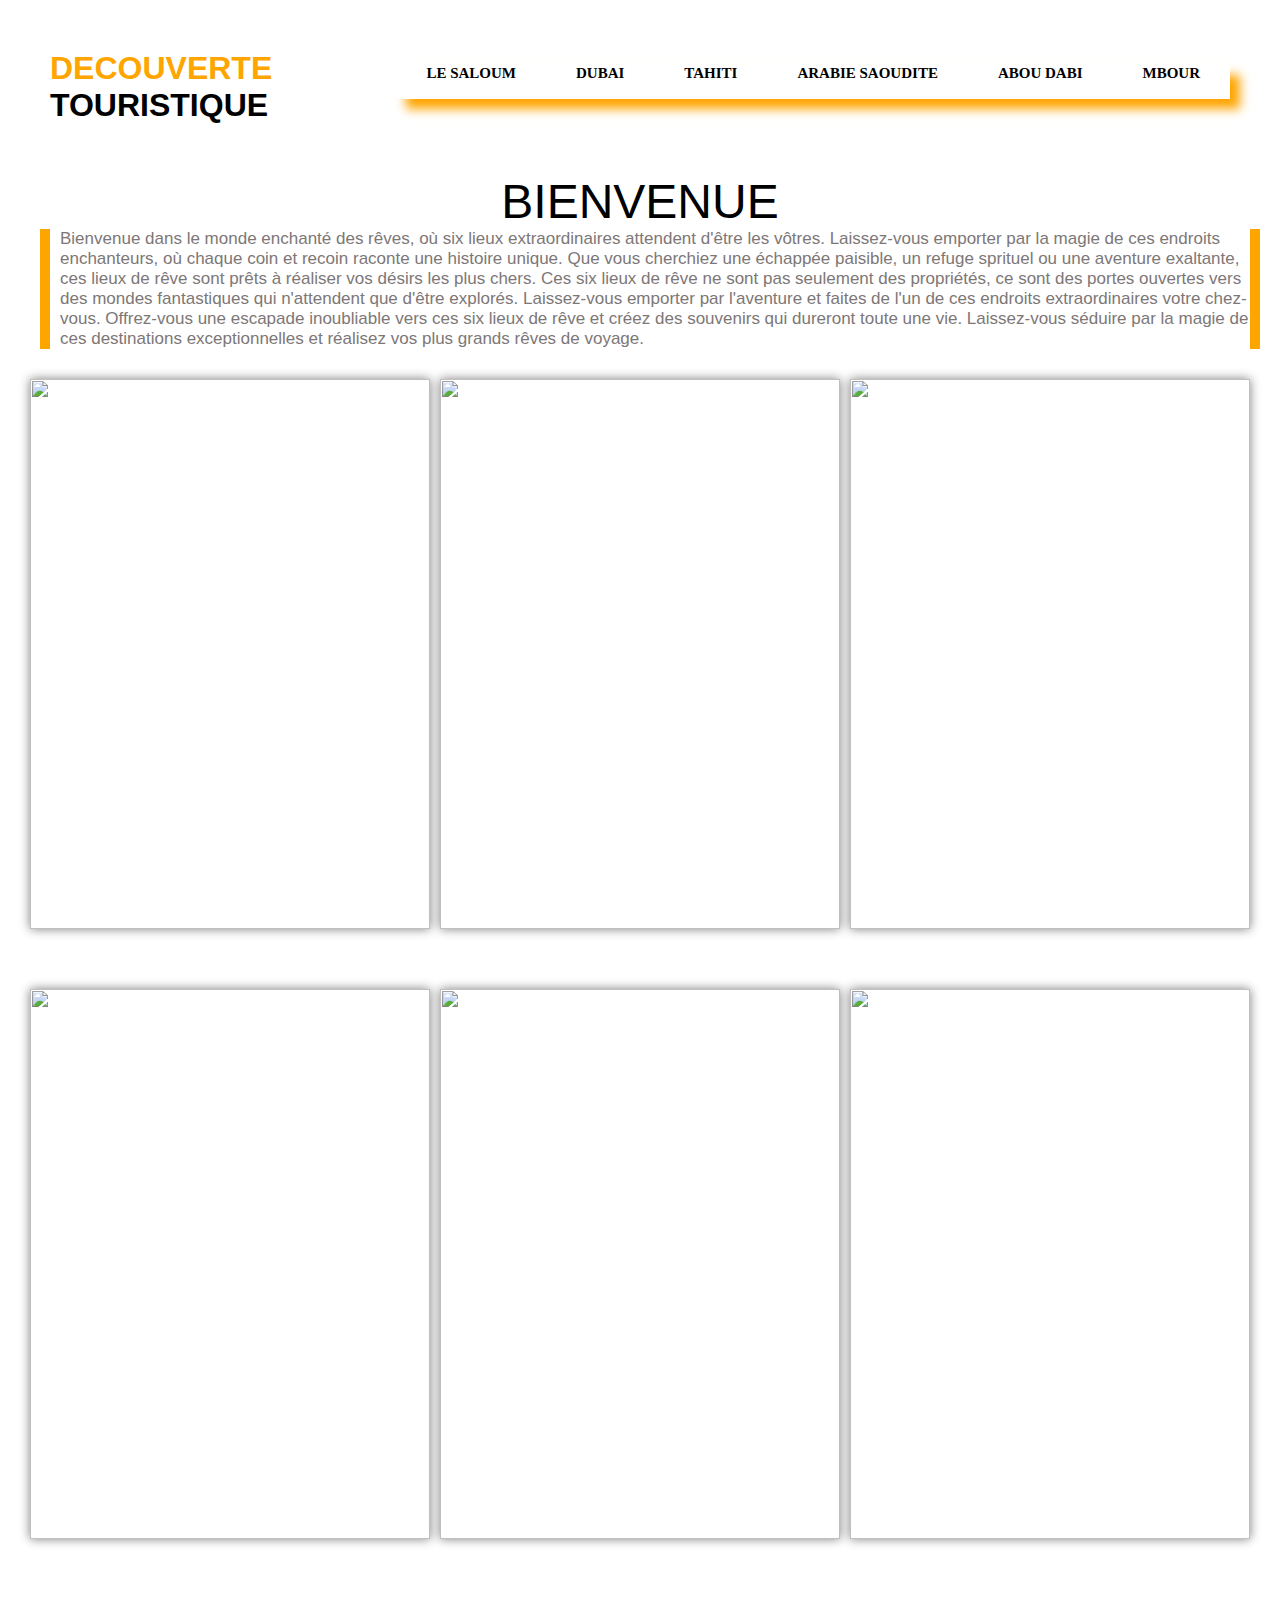
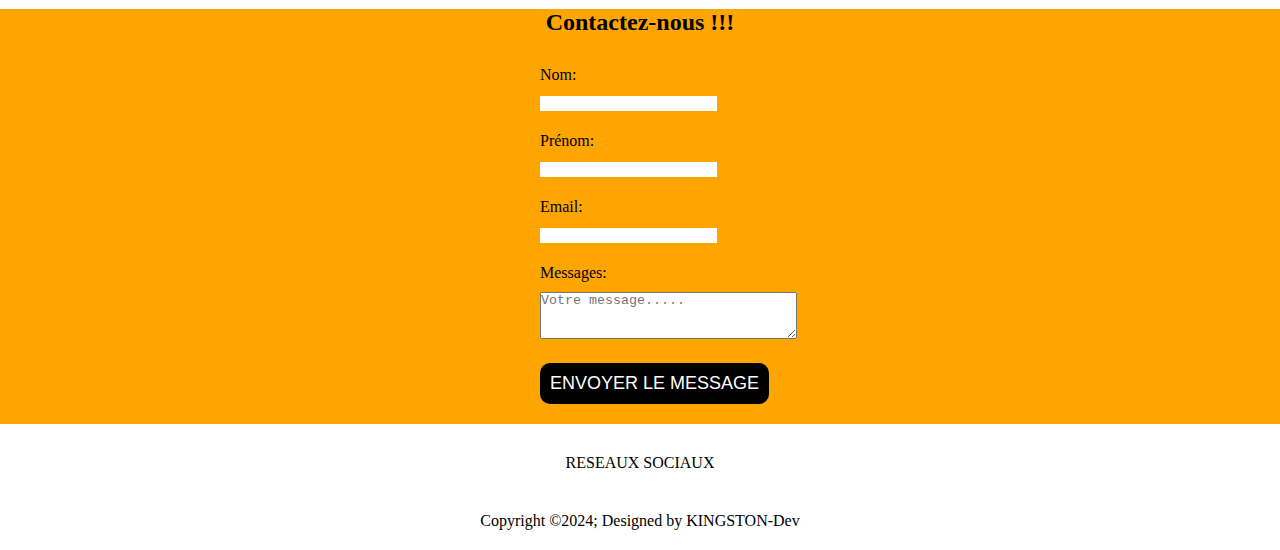
==== commit a15f65d3: "Update index.html" ====
--- a/index.html
+++ b/index.html
@@ -57,8 +57,8 @@
         </div>
         <div class="photo">
             <div class="grid">
-                <div>
-                    <img src="Index/A beautiful day.jpeg" class="photo1" alt="">
+                <div class="image">
+                    <img src="Images et videos/Index/A beautiful day.jpeg" class="photo1" alt="">
                     <div class="content">
                         <h2>ABOU DABI</h2>
                         <p>Abou Dabi, capitale des Émirats arabes unis, est située sur une île du golfe Arabo-Persique. 
@@ -74,8 +74,8 @@
                         </button>
                     </div>
                 </div>
-                <div>
-                    <img src="Index/Dubai cityscape.jpeg" alt="">
+                <div class="image">
+                    <img src="Images et videos/Index/Dubai cityscape.jpeg" alt="">
                     <div class="content2">
                         <h2>DUBAI</h2>
                         <p>Dubaï est une ville et un émirat des Émirats arabes unis réputé pour son shopping de luxe, 
@@ -90,8 +90,8 @@
                         </button>
                     </div>
                 </div>
-                <div>
-                    <img src="Index/Le Saly Hotel & Hotel Club Filaos.jpeg" alt="">
+                <div class="image">
+                    <img src="Images et videos/Index/Le Saly Hotel & Hotel Club Filaos.jpeg" alt="">
                         <div class="content3">
                             <h2>MBOUR</h2>
                             <p>Mbour, ou M'bour, est une ville de l'Ouest du Sénégal, 
@@ -105,7 +105,8 @@
                 </div>
             </div>
             <div class="grid">
-                    <img src="Index/Nuku Hiva, Tahiti, French Polynesia.jpeg" alt="">
+                   <div class="image">  
+                    <img src="Images et videos/Index/Nuku Hiva, Tahiti, French Polynesia.jpeg" alt="">
                         <div class="content4">
                             <h2>TAHITI</h2>
                             <p>
@@ -121,8 +122,9 @@
                                 <a href="Tahiti.html" class="btn"><strong>Voir Plus</strong></a>
                             </button>
                         </div>
-                <div>
-                    <img src="Index/Places to visit in Saudi Arabia - 15-day itinerary - Against the Compass.jpeg" alt="">
+                    </div>
+                <div class="image">
+                    <img src="Images et videos/Index/Places to visit in Saudi Arabia - 15-day itinerary - Against the Compass.jpeg" alt="">
                     <div class="content5">
                         <h2>ARABIE SAOUDITE</h2>
                         <p>
@@ -136,8 +138,8 @@
                         </button>
                     </div>
                 </div>
-                <div>
-                    <img src="Index/Photo by Anton Lecock on Unsplash.jpeg" alt="">
+                <div class="image">
+                    <img src="Images et videos/Index/Photo by Anton Lecock on Unsplash.jpeg" alt="">
                     <div class="content6">
                         <h2>LE SALOUM</h2>
                         <p>
@@ -187,7 +189,7 @@
             </div>
             <div class="footer">
                 <p>
-                    Copyright &copy;2024; Designed by <span>KINGSTON&GNIMA-Dev</span>
+                    Copyright &copy;2024; Designed by <span>KINGSTON-Dev</span>
                 </p>
             </div>
         </div>
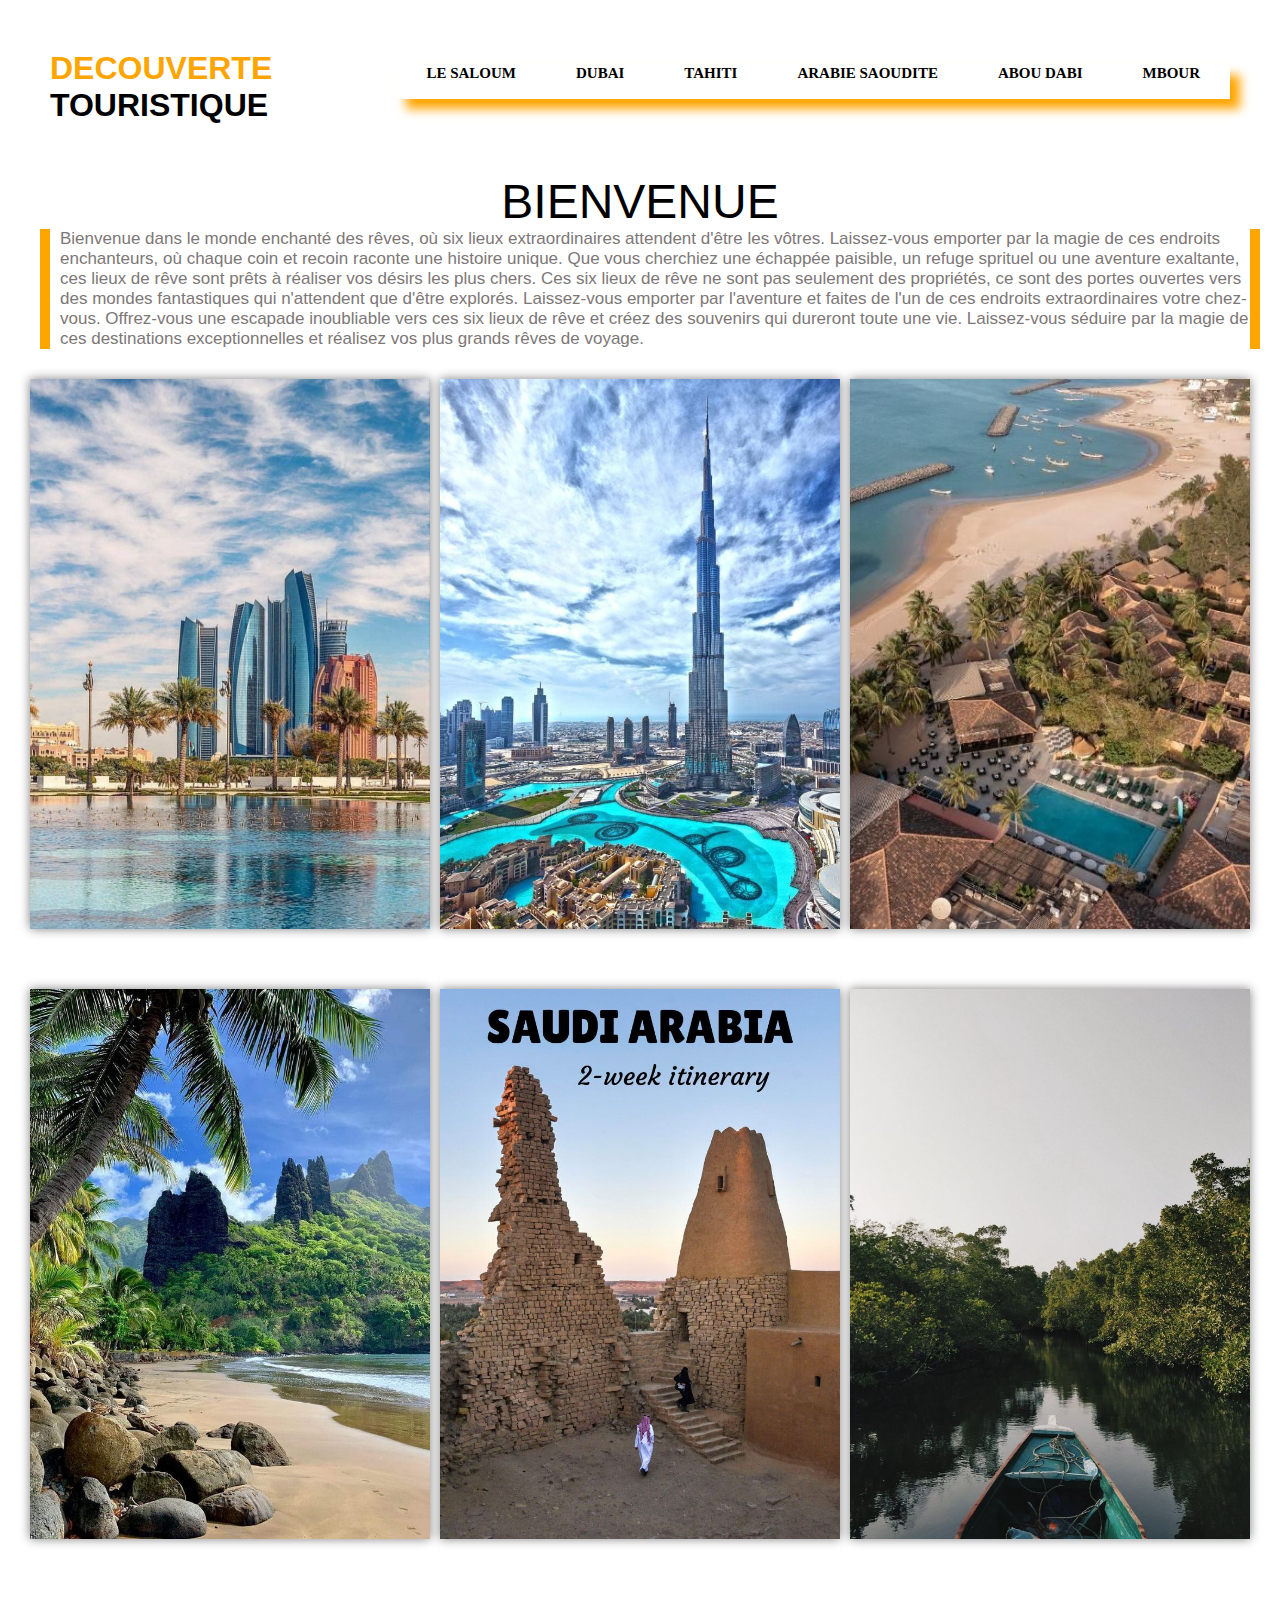
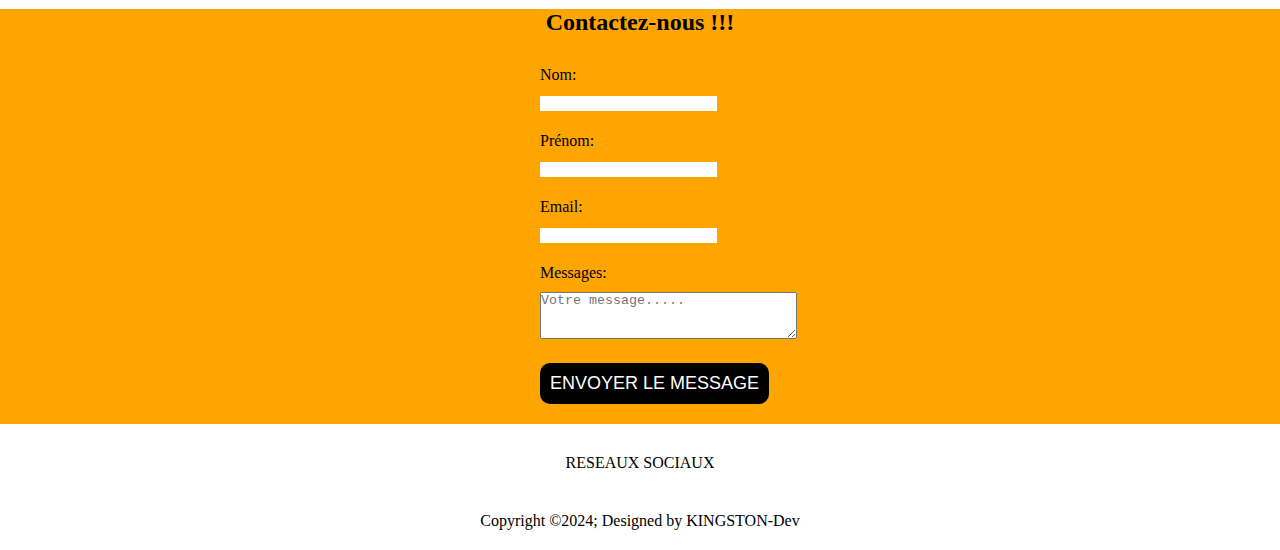
==== commit 90ea24f7: "Update index.html" ====
--- a/index.html
+++ b/index.html
@@ -58,7 +58,7 @@
         <div class="photo">
             <div class="grid">
                 <div class="image">
-                    <img src="Images et videos/Index/A beautiful day.jpeg" class="photo1" alt="">
+                    <img src="Index/A beautiful day.jpeg" class="photo1" alt="">
                     <div class="content">
                         <h2>ABOU DABI</h2>
                         <p>Abou Dabi, capitale des Émirats arabes unis, est située sur une île du golfe Arabo-Persique. 
@@ -75,7 +75,7 @@
                     </div>
                 </div>
                 <div class="image">
-                    <img src="Images et videos/Index/Dubai cityscape.jpeg" alt="">
+                    <img src="Index/Dubai cityscape.jpeg" alt="">
                     <div class="content2">
                         <h2>DUBAI</h2>
                         <p>Dubaï est une ville et un émirat des Émirats arabes unis réputé pour son shopping de luxe, 
@@ -91,7 +91,7 @@
                     </div>
                 </div>
                 <div class="image">
-                    <img src="Images et videos/Index/Le Saly Hotel & Hotel Club Filaos.jpeg" alt="">
+                    <img src="Index/Le Saly Hotel & Hotel Club Filaos.jpeg" alt="">
                         <div class="content3">
                             <h2>MBOUR</h2>
                             <p>Mbour, ou M'bour, est une ville de l'Ouest du Sénégal, 
@@ -106,7 +106,7 @@
             </div>
             <div class="grid">
                    <div class="image">  
-                    <img src="Images et videos/Index/Nuku Hiva, Tahiti, French Polynesia.jpeg" alt="">
+                    <img src="Index/Nuku Hiva, Tahiti, French Polynesia.jpeg" alt="">
                         <div class="content4">
                             <h2>TAHITI</h2>
                             <p>
@@ -124,7 +124,7 @@
                         </div>
                     </div>
                 <div class="image">
-                    <img src="Images et videos/Index/Places to visit in Saudi Arabia - 15-day itinerary - Against the Compass.jpeg" alt="">
+                    <img src="Index/Places to visit in Saudi Arabia - 15-day itinerary - Against the Compass.jpeg" alt="">
                     <div class="content5">
                         <h2>ARABIE SAOUDITE</h2>
                         <p>
@@ -139,7 +139,7 @@
                     </div>
                 </div>
                 <div class="image">
-                    <img src="Images et videos/Index/Photo by Anton Lecock on Unsplash.jpeg" alt="">
+                    <img src="Index/Photo by Anton Lecock on Unsplash.jpeg" alt="">
                     <div class="content6">
                         <h2>LE SALOUM</h2>
                         <p>
--- a/style.css
+++ b/style.css
@@ -79,6 +79,9 @@
     box-shadow: 0 0 10px gray;
     display: block;
 }
+.image{
+    position: relative;
+}
 
 .btn{
     color:black;
@@ -107,8 +110,8 @@
 .content {
     width: 400px;
     height: 550px;
-    top: 275px;
-    left: 21px;
+    top: 0;
+    left: 0;
     position:absolute;
     background-color: rgb(0,0,0,0.6);
     display: flex;
@@ -117,7 +120,6 @@
     flex-direction: column;
     opacity: 0;
     transition: 0.6s;
-    margin-top: 100px;
     
 }
 .content h2  {
@@ -148,8 +150,8 @@
 .content2 {
     width: 400px;
     height: 550px;
-    top: 377px;
-    left: 432px;
+    top: 0;
+    left: 0;
     position:absolute;
     background-color: rgb(0,0,0,0.6);
     display: flex;
@@ -187,8 +189,8 @@
 .content3 {
     width: 400px;
     height: 550px;
-    top: 377px;
-    left: 842px;
+    top: 0;
+    left: 0;
     position:absolute;
     background-color: rgb(0,0,0,0.6);
     display: flex;
@@ -226,8 +228,8 @@
 .content4 {
     width: 400px;
     height: 550px;
-    top: 988px;
-    left: 21px;
+    top: 0;
+    left: 0;
     position:absolute;
     background-color: rgb(0,0,0,0.6);
     display: flex;
@@ -265,8 +267,8 @@
 .content5 {
     width: 400px;
     height: 550px;
-    top: 988px;
-    left: 432px;
+    top: 0;
+    left: 0;
     position:absolute;
     background-color: rgb(0,0,0,0.6);
     display: flex;
@@ -305,8 +307,8 @@
 .content6 {
     width: 400px;
     height: 550px;
-    top: 988px;
-    left: 842px;
+    top: 0;
+    left: 0;
     position:absolute;
     background-color: rgb(0,0,0,0.6);
     display: flex;
@@ -469,12 +471,20 @@
       box-shadow: 0 0 20px;
   
 }
-iframe{
+video{
       margin-top: 30px;
       max-width: 600px;
       width: 700px;
       box-shadow: 0 0 20px;
       border-radius: 10px;
+}
+
+iframe {
+    margin-top: 30px;
+    max-width: 600px;
+    width: 700px;
+    box-shadow: 0 0 20px;
+    border-radius: 10px;
 }
 
 
